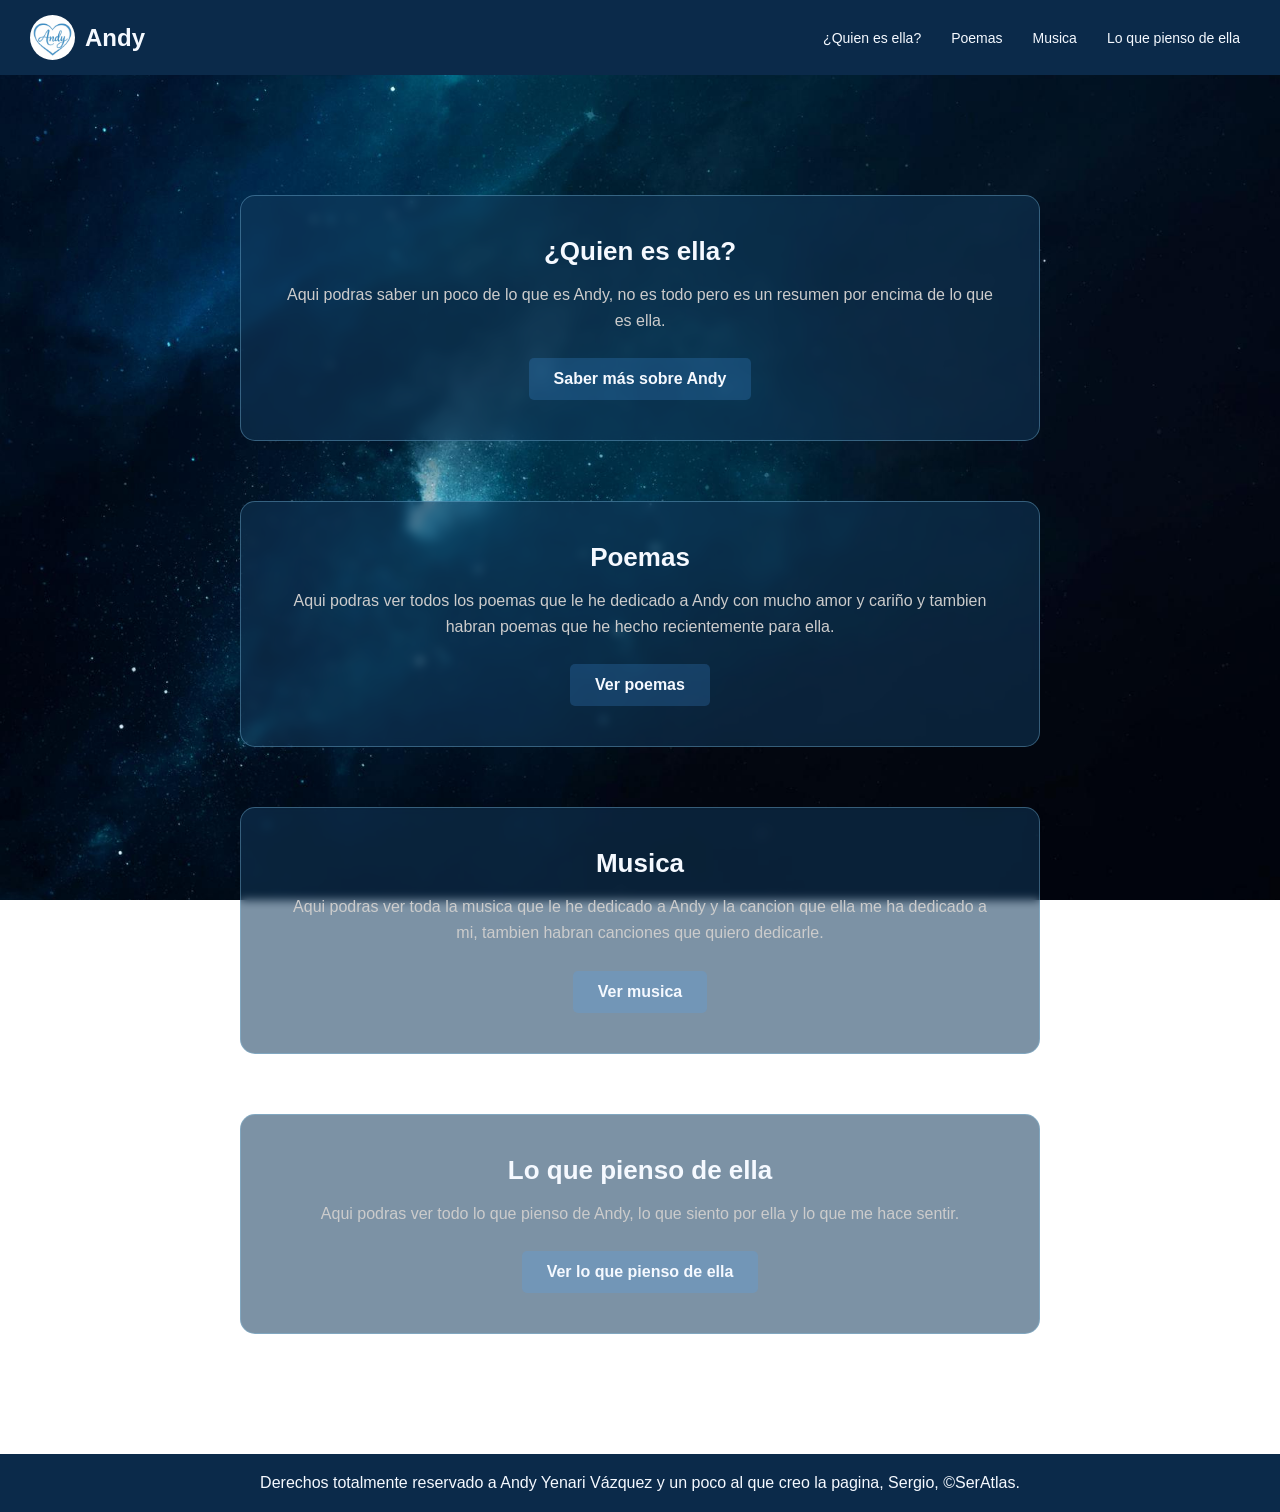
==== index.html @ 8c27871f "Add files via upload" ====
<!DOCTYPE html>
<html lang="en">
<head>
    <meta charset="UTF-8">
    <meta name="viewport" content="width=device-width, user-scalable=no, initial-scale=1.0, maximum-scale=1.0, minimum-scale=1.0">
    <meta http-equiv="X-UA-Compatible" content="ie=edge">
    <title>Andy</title>
    <meta name="description" content="Esta pagina es para decir todo lo que pienso de Andy, lo que he hecho, un museo de lo que ella me ha dedicado y  le he dedicado, y todo lo que siento por ella.">
    <meta name="keywords" content="Andy, perfección, amor, museo, todo lo que siento por ti.">
    <meta name="author" content="SerAtlas">
    <link rel="shorcut icon" href="LogoAndy.jpg" type="image/icon.jpg">
    <link rel="stylesheet" href="index.css">
</head>
<body>
    <header>
        <div class="Logo">
            <img src="LogoAndy.jpg" alt="Logo de Andy">
            <h1>Andy</h1>
        </div>
        <nav> 
            <a href="#QuienEsElla" class="nav-link">¿Quien es ella?</a>
            <a href="#Poemas" class="nav-link">Poemas</a>
            <a href="#Musica" class="nav-link">Musica</a>
            <a href="#LoQuePiensoDeElla" class="nav-link">Lo que pienso de ella</a>
        </nav>
    </header>
    <main>
        <section id="QuienEsElla" class="tarjeta">
            <h2>¿Quien es ella?</h2>
            <p>Aqui podras saber un poco de lo que es Andy, no es todo pero es un resumen por encima de lo que es ella.</p>
            <a href="QuienEsElla.html" class="boton">Saber más sobre Andy</a>
        </section>
        <section id="Poemas" class="tarjeta">
            <h2>Poemas</h2>
            <p>Aqui podras ver todos los poemas que le he dedicado a Andy con mucho amor y cariño y tambien habran poemas que he hecho recientemente para ella.</p>
            <a href="Poemas.html" class="boton">Ver poemas</a>
        </section>
        <section id="Musica" class="tarjeta">
            <h2>Musica</h2>
            <p>Aqui podras ver toda la musica que le he dedicado a Andy y la cancion que ella me ha dedicado a mi, tambien habran canciones que quiero dedicarle.</p>
            <a href="Musica.html" class="boton">Ver musica</a>
        </section>
        <section id="LoQuePiensoDeElla" class="tarjeta">
            <h2>Lo que pienso de ella</h2>
            <p>Aqui podras ver todo lo que pienso de Andy, lo que siento por ella y lo que me hace sentir.</p>
            <a href="LoQuePiensoDeElla.html" class="boton">Ver lo que pienso de ella</a>
        </section>
    </main>
    <footer>
        <i class="fa-solid fa-copyright"></i> 
        <p>Derechos totalmente reservado a Andy Yenari Vázquez y un poco al que creo la pagina, Sergio, &copy;SerAtlas.</p>
    </footer>
</body>
</html>
---- index.css ----
* {
    margin: 0;
    padding: 0;
    box-sizing: border-box;
    font-family: Arial, sans-serif;
}

body {
    min-height: 100vh;
    background: url("Fondo3.jpg") center/cover fixed;
    color: #F5F9FF;
}

header {
    width: 100%;
    padding: 15px 30px;
    background: #0B2A4A;
    display: flex;
    justify-content: space-between;
    align-items: center;
    
}

html {
    scroll-behavior: smooth;
}

.Logo {
    display: flex;
    align-items: center;
    gap: 10px;
}

.Logo img {
    width: 45px;
    height: 45px;
    border-radius: 50%;
}

.Logo h1 {
    font-size: 24px;
}

nav {
    display: flex;
    gap: 10px;
}

.nav-link {
    color: #F5F9FF;
    text-decoration: none;
    padding: 10px;
    font-size: 14px;
    cursor: pointer;
}

.nav-link:hover {
    background: #12395C;
}

main {
    padding: 60px 20px;
}

.tarjeta {
    background: rgba(18, 57, 92, 0.55);
    backdrop-filter: blur(5px);
    width: 65%;
    max-width: 800px;
    margin: 60px auto;
    padding: 40px;
    text-align: center;
    border: 1px solid rgba(137, 207, 240, 0.35);
    border-radius: 15px;
    scroll-margin-top: 300px;
}

.tarjeta h2 {
    font-size: 26px;
    margin-bottom: 15px;
}

.tarjeta p {
    color: #ccc;
    font-size: 16px;
    line-height: 1.6;
    margin-bottom: 25px;
}

.boton {
    display: inline-block;
    padding: 12px 25px;
    background: rgba(77, 163, 255, 0.2);
    color: #F5F9FF;
    text-decoration: none;
    font-weight: bold;
    border-radius: 5px;
    cursor: pointer;
}

.boton:hover {
    background: #4DA3FF;
    color: white;
}

footer {
    padding: 20px;
    text-align: center;
    background: #0B2A4A;
    color: #F5F9FF;
}

@media (max-width: 700px) {
    header {
        flex-direction: column;
        gap: 15px;
    }
    nav {
        flex-wrap: wrap;
        justify-content: center;
    }
    .tarjeta {
        width: 90%;
        padding: 30px 20px;
    }
}
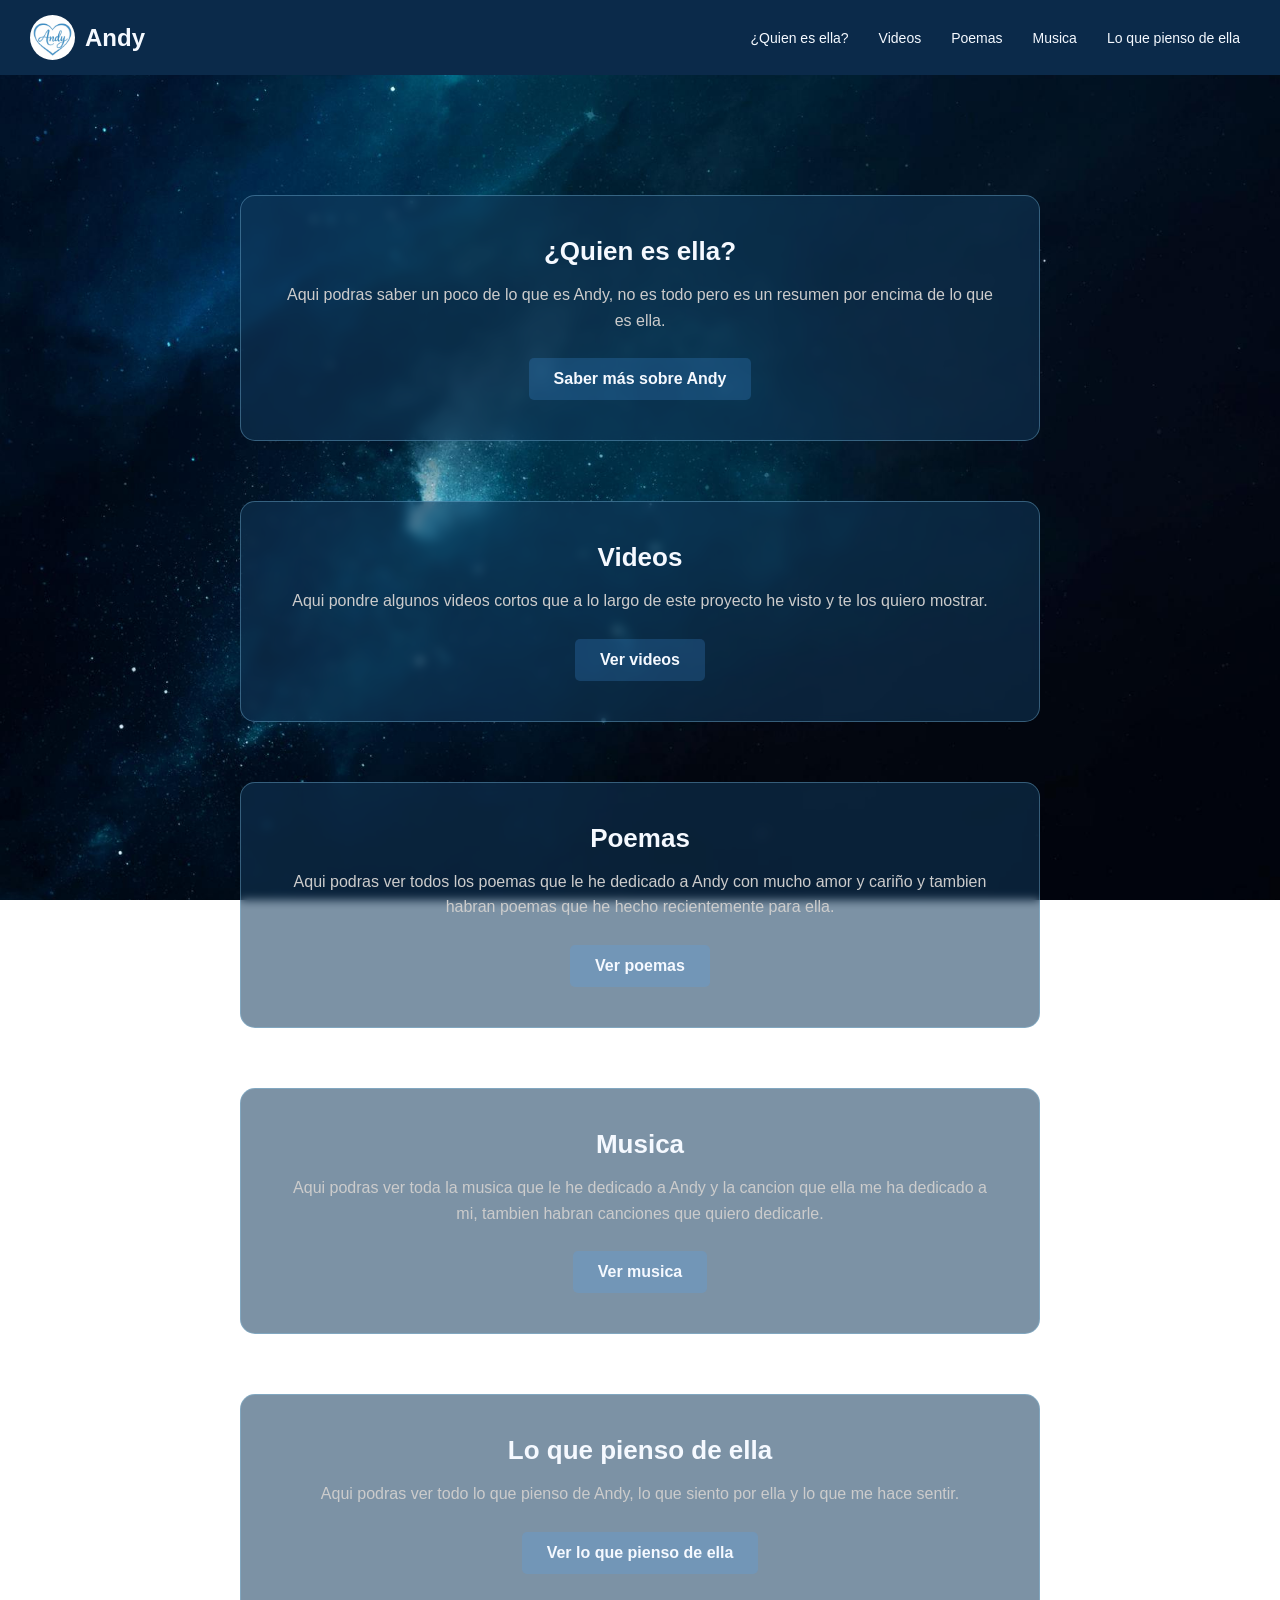
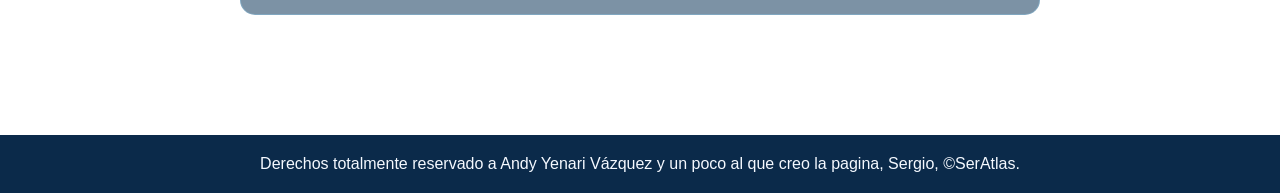
==== commit 0451a2a2: "Add files via upload" ====
--- a/index.html
+++ b/index.html
@@ -19,6 +19,7 @@
         </div>
         <nav> 
             <a href="#QuienEsElla" class="nav-link">¿Quien es ella?</a>
+            <a href="#Videos" class="nav-link">Videos</a>
             <a href="#Poemas" class="nav-link">Poemas</a>
             <a href="#Musica" class="nav-link">Musica</a>
             <a href="#LoQuePiensoDeElla" class="nav-link">Lo que pienso de ella</a>
@@ -29,6 +30,11 @@
             <h2>¿Quien es ella?</h2>
             <p>Aqui podras saber un poco de lo que es Andy, no es todo pero es un resumen por encima de lo que es ella.</p>
             <a href="QuienEsElla.html" class="boton">Saber más sobre Andy</a>
+        </section>
+        <section id="Videos" class="tarjeta">
+            <h2>Videos</h2>
+            <p>Aqui pondre algunos videos cortos que a lo largo de este proyecto he visto y te los quiero mostrar.</p>
+            <a href="Videos.html" class="boton">Ver videos</a>
         </section>
         <section id="Poemas" class="tarjeta">
             <h2>Poemas</h2>
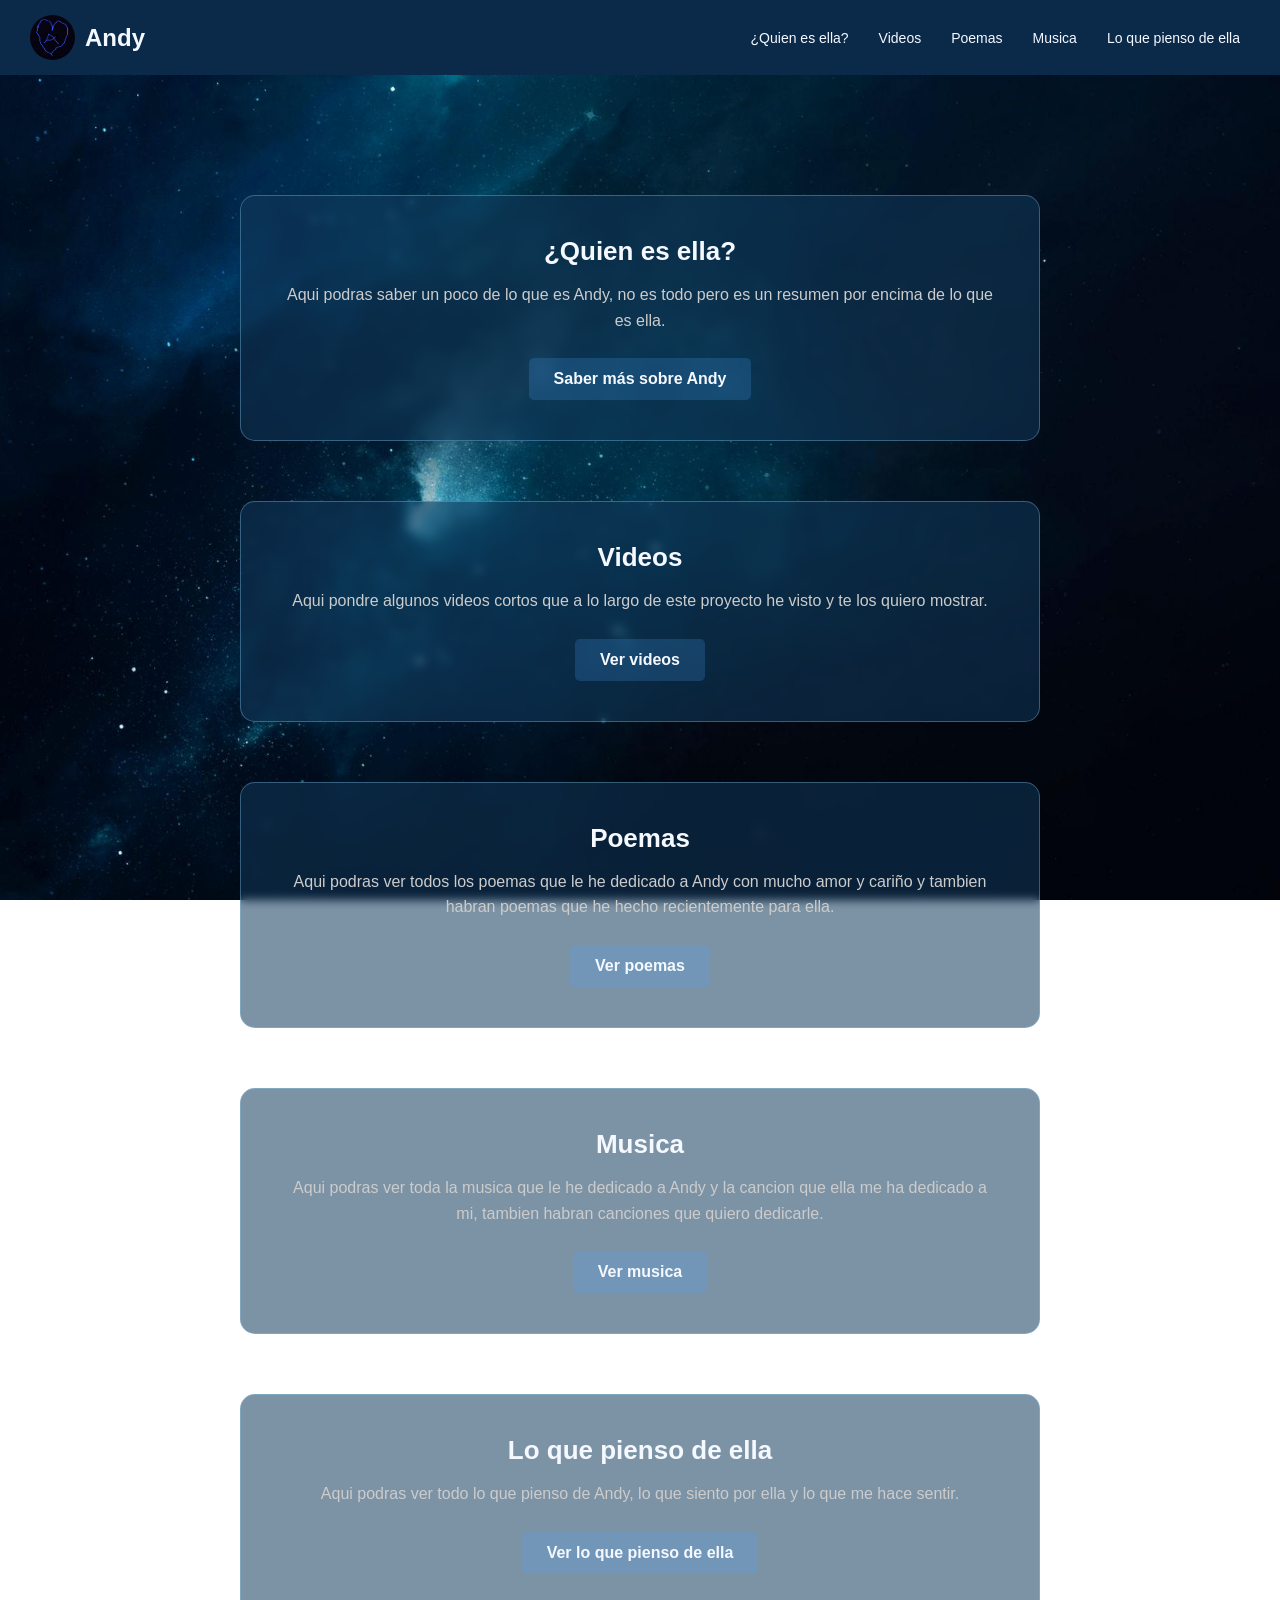
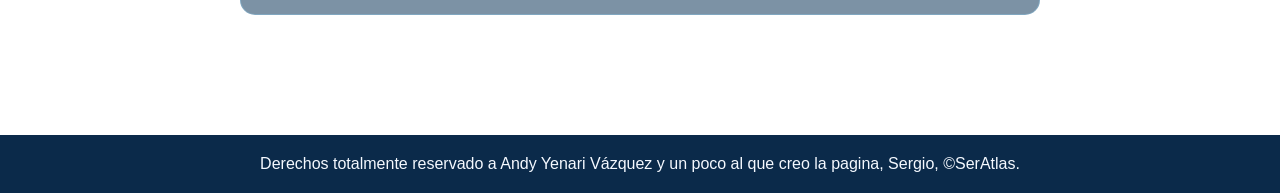
==== commit 0ee70090: "Add files via upload" ====
--- a/index.html
+++ b/index.html
@@ -8,13 +8,13 @@
     <meta name="description" content="Esta pagina es para decir todo lo que pienso de Andy, lo que he hecho, un museo de lo que ella me ha dedicado y  le he dedicado, y todo lo que siento por ella.">
     <meta name="keywords" content="Andy, perfección, amor, museo, todo lo que siento por ti.">
     <meta name="author" content="SerAtlas">
-    <link rel="shorcut icon" href="LogoAndy.jpg" type="image/icon.jpg">
+    <link rel="shorcut icon" href="Logo1.jpeg" type="image/icon.jpg">
     <link rel="stylesheet" href="index.css">
 </head>
 <body>
     <header>
         <div class="Logo">
-            <img src="LogoAndy.jpg" alt="Logo de Andy">
+            <img src="Logo1.jpeg" alt="Logo de Andy">
             <h1>Andy</h1>
         </div>
         <nav> 
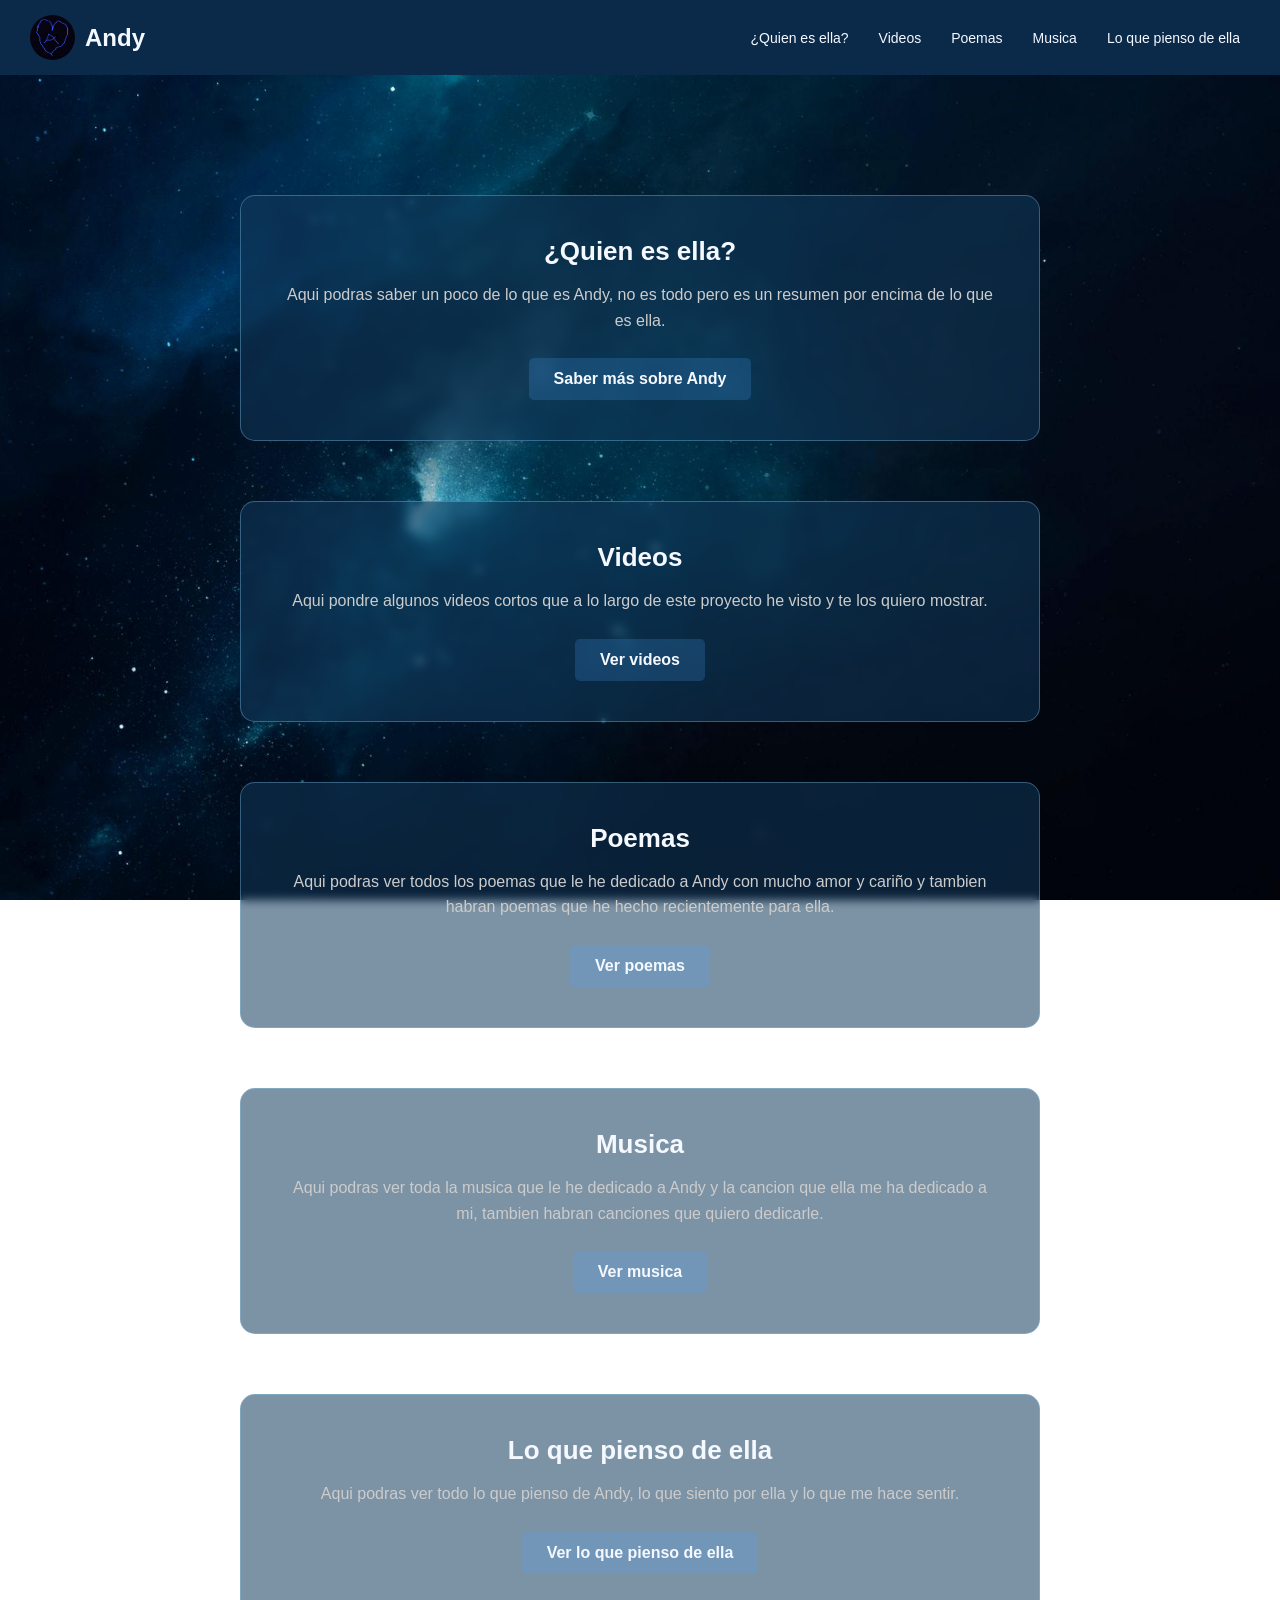
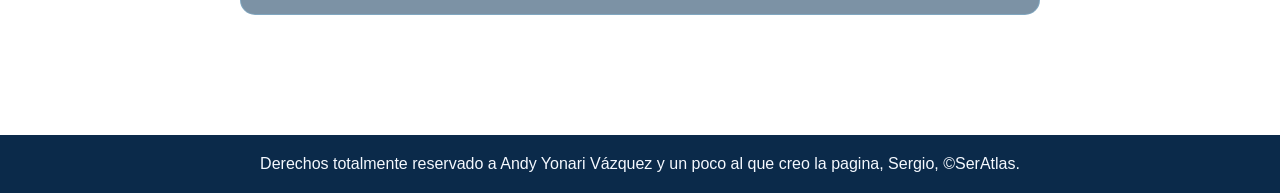
==== commit d019a7d2: "Update index.html" ====
--- a/index.html
+++ b/index.html
@@ -54,7 +54,7 @@
     </main>
     <footer>
         <i class="fa-solid fa-copyright"></i> 
-        <p>Derechos totalmente reservado a Andy Yenari Vázquez y un poco al que creo la pagina, Sergio, &copy;SerAtlas.</p>
+        <p>Derechos totalmente reservado a Andy Yonari Vázquez y un poco al que creo la pagina, Sergio, &copy;SerAtlas.</p>
     </footer>
 </body>
 </html>
